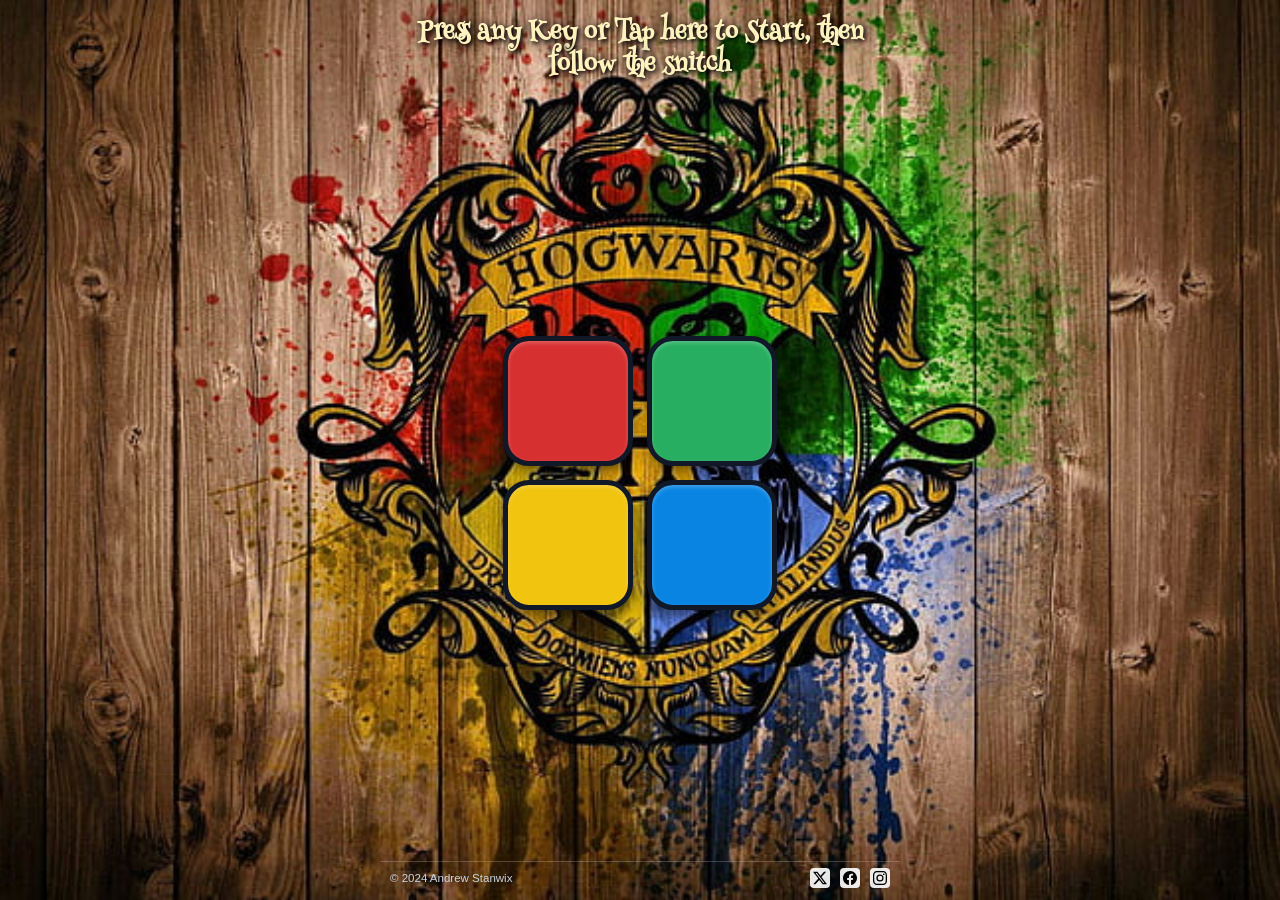
==== plugIn/myGame/index.html @ c497879d "big commit of many aspects of the site, new assests, images, contact form connected." ====
<!DOCTYPE html>
<html lang="en" dir="ltr">

<head>
  <meta charset="utf-8">
  <meta name="viewport" content="width=device-width, initial-scale=1.0">
  <title>Follow the Snitch - Color Pattern Game</title>
  <link rel="stylesheet" href="game.css">
  <link href="https://fonts.googleapis.com/css?family=Press+Start+2P" rel="stylesheet">
</head>

<body>
  <h1 id="level-title">Press any Key or Tap here to Start, then follow the snitch</h1>
  <div class="container">
    <div class="row">
      <div type="button" id="red" class="btn red"></div>
      <div type="button" id="green" class="btn green"></div>
    </div>

    <div class="row">
      <div type="button" id="yellow" class="btn yellow"></div>
      <div type="button" id="blue" class="btn blue"></div>
    </div>
  </div>

  <footer class="d-flex flex-wrap justify-content-between align-items-center py-3 my-4 border-top">
    <div class="col-md-4 d-flex align-items-center">
      <span class="mb-3 mb-md-0 text-body-secondary">© 2024 Andrew Stanwix</span>
    </div>

    <ul class="nav col-md-4 justify-content-end list-unstyled d-flex">
      <li class="ms-3"><a class="text-body-secondary" href="https://twitter.com" target="_blank" rel="noopener noreferrer"><img src="svg/twitter-x.svg" alt="Twitter/X"></a></li>
      <li class="ms-3"><a class="text-body-secondary" href="https://facebook.com" target="_blank" rel="noopener noreferrer"><img src="svg/facebook.svg" alt="Facebook"></a></li>
      <li class="ms-3"><a class="text-body-secondary" href="https://instagram.com" target="_blank" rel="noopener noreferrer"><img src="svg/instagram.svg" alt="Instagram"></a></li>
    </ul>
  </footer>

  <script src="https://cdn.jsdelivr.net/npm/bootstrap@5.3.2/dist/js/bootstrap.bundle.min.js" integrity="sha384-C6RzsynM9kWDrMNeT87bh95OGNyZPhcTNXj1NW7RuBCsyN/o0jlpcV8Qyq46cDfL" crossorigin="anonymous"></script>
  <script src="https://ajax.googleapis.com/ajax/libs/jquery/3.3.1/jquery.min.js"></script>
  <script src="game.js" charset="utf-8"></script>

</body>

</html>
---- plugIn/myGame/game.css ----
@font-face {
  font-family: ParryHotter;
  src: url(fonts/ParryHotter.ttf);
}
@font-face {
  font-family: HennyPenny;
  src: url(fonts/HennyPenny-Regular.ttf);
}
@font-face {
  font-family: Risque;
  src: url(fonts/Risque-Regular.ttf);
}

*, *::before, *::after {
  box-sizing: border-box;
}

html, body {
  height: 100%;
  margin: 0;
  padding: 0;
}

body {
  display: flex;
  flex-direction: column;
  justify-content: space-between;
  align-items: center;
  text-align: center;
  background-image: url("images/game_wallpaper.jpg");
  background-size: cover;
  background-repeat: no-repeat;
  background-position: center;
  background-attachment: fixed;
  background-color: #0d1117;
  color: #FEF2BF;
  font-family: 'Press Start 2P', cursive, sans-serif;
  padding: 10px 14px 6px 14px;
  overflow-x: hidden;
  min-height: 100vh;
}

#level-title {
  font-family: HennyPenny, cursive;
  font-size: clamp(1.15rem, 3.8vw, 1.55rem);
  line-height: 1.3;
  margin: 8px auto 12px auto;
  max-width: 520px;
  color: #FEF2BF;
  text-shadow: 2px 2px 4px rgba(0, 0, 0, 0.95), 0 0 12px rgba(0, 0, 0, 0.75);
  cursor: pointer;
  user-select: none;
  transition: transform 0.15s ease, color 0.15s ease;
}

#level-title:hover {
  transform: scale(1.02);
  color: #ffffff;
}

.container {
  display: flex;
  flex-direction: column;
  align-items: center;
  justify-content: center;
  gap: 14px;
  margin: auto auto;
  padding: 0;
  width: auto;
  max-width: 100%;
}

.row {
  display: flex;
  justify-content: center;
  align-items: center;
  gap: 14px;
  margin: 0;
  padding: 0;
}

.btn {
  width: clamp(95px, 24vw, 130px);
  height: clamp(95px, 24vw, 130px);
  margin: 0;
  padding: 0;
  border: 5px solid #111827;
  border-radius: 20%;
  display: inline-block;
  cursor: pointer;
  box-shadow: 0 6px 14px rgba(0, 0, 0, 0.5), inset 0 2px 4px rgba(255, 255, 255, 0.25);
  transition: transform 0.1s ease, box-shadow 0.1s ease, filter 0.1s ease;
  user-select: none;
  -webkit-tap-highlight-color: transparent;
}

.btn:hover {
  transform: scale(1.03);
  box-shadow: 0 8px 20px rgba(0, 0, 0, 0.65);
}

.btn:active {
  transform: scale(0.95);
}

.red {
  background-color: #d63031;
}

.green {
  background-color: #27ae60;
}

.blue {
  background-color: #0984e3;
}

.yellow {
  background-color: #f1c40f;
}

.pressed {
  box-shadow: 0 0 24px #ffffff, inset 0 0 10px rgba(255, 255, 255, 0.8) !important;
  filter: brightness(1.35) !important;
  transform: scale(0.94) !important;
}

.snitch {
  background-image: url("svg/snitch.svg") !important;
  background-size: 70% !important;
  background-repeat: no-repeat !important;
  background-position: center !important;
  box-shadow: 0 0 25px #f1c40f, inset 0 0 12px rgba(255, 255, 255, 0.8) !important;
}

.game-over {
  background-color: #7f1d1d !important;
}

footer {
  width: 100%;
  max-width: 520px;
  display: flex;
  justify-content: space-between;
  align-items: center;
  padding: 6px 10px;
  margin-top: 10px;
  border-top: 1px solid rgba(255, 255, 255, 0.2);
  font-family: -apple-system, BlinkMacSystemFont, "Segoe UI", Roboto, sans-serif;
  font-size: 0.72rem;
  color: #e2e8f0;
}

footer span, footer .text-body-secondary {
  color: #cbd5e1 !important;
  font-size: 0.72rem;
  margin: 0;
}

footer ul {
  display: flex;
  align-items: center;
  list-style: none;
  padding: 0;
  margin: 0;
  gap: 10px;
}

footer li {
  list-style: none;
  margin: 0;
  padding: 0;
}

footer img {
  background-color: rgba(255, 255, 255, 0.9);
  padding: 3px;
  height: 20px;
  width: 20px;
  border-radius: 4px;
  display: block;
  transition: transform 0.2s ease, background-color 0.2s ease;
}

footer img:hover {
  transform: scale(1.15);
  background-color: #ffffff;
}

@media (max-height: 560px) {
  #level-title {
    font-size: 1.05rem;
    margin: 4px auto 6px auto;
  }
  .container {
    gap: 10px;
  }
  .row {
    gap: 10px;
  }
  .btn {
    width: clamp(80px, 20vw, 105px);
    height: clamp(80px, 20vw, 105px);
  }
  footer {
    padding: 4px 8px;
    margin-top: 4px;
  }
}
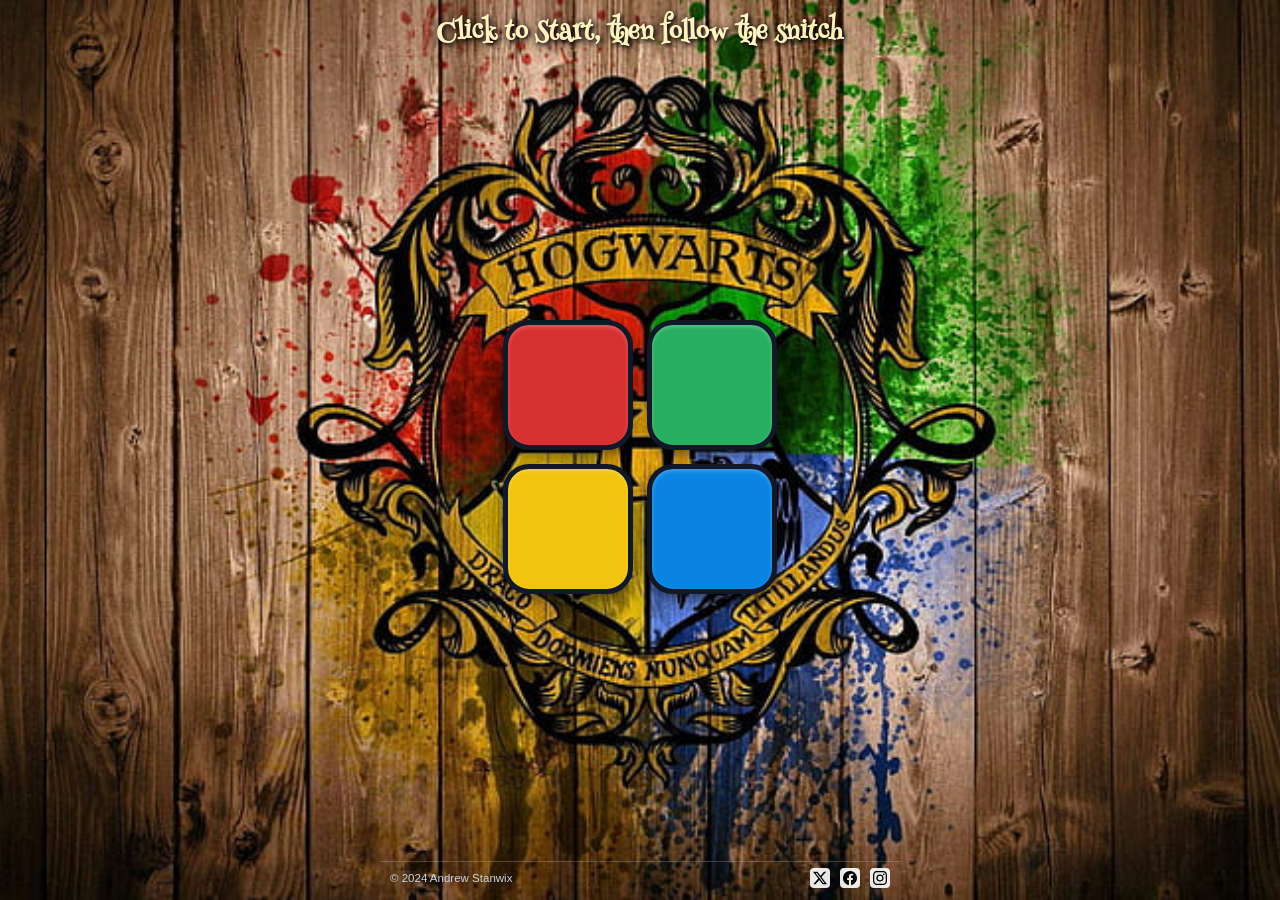
==== commit d5fd86a5: "site V1 compleate, ready for live test environment, feature: CV EN & FR added, hobby page deleted an" ====
--- a/plugIn/myGame/index.html
+++ b/plugIn/myGame/index.html
@@ -10,7 +10,7 @@
 </head>
 
 <body>
-  <h1 id="level-title">Press any Key or Tap here to Start, then follow the snitch</h1>
+  <h1 id="level-title">Click to Start, then follow the snitch</h1>
   <div class="container">
     <div class="row">
       <div type="button" id="red" class="btn red"></div>
